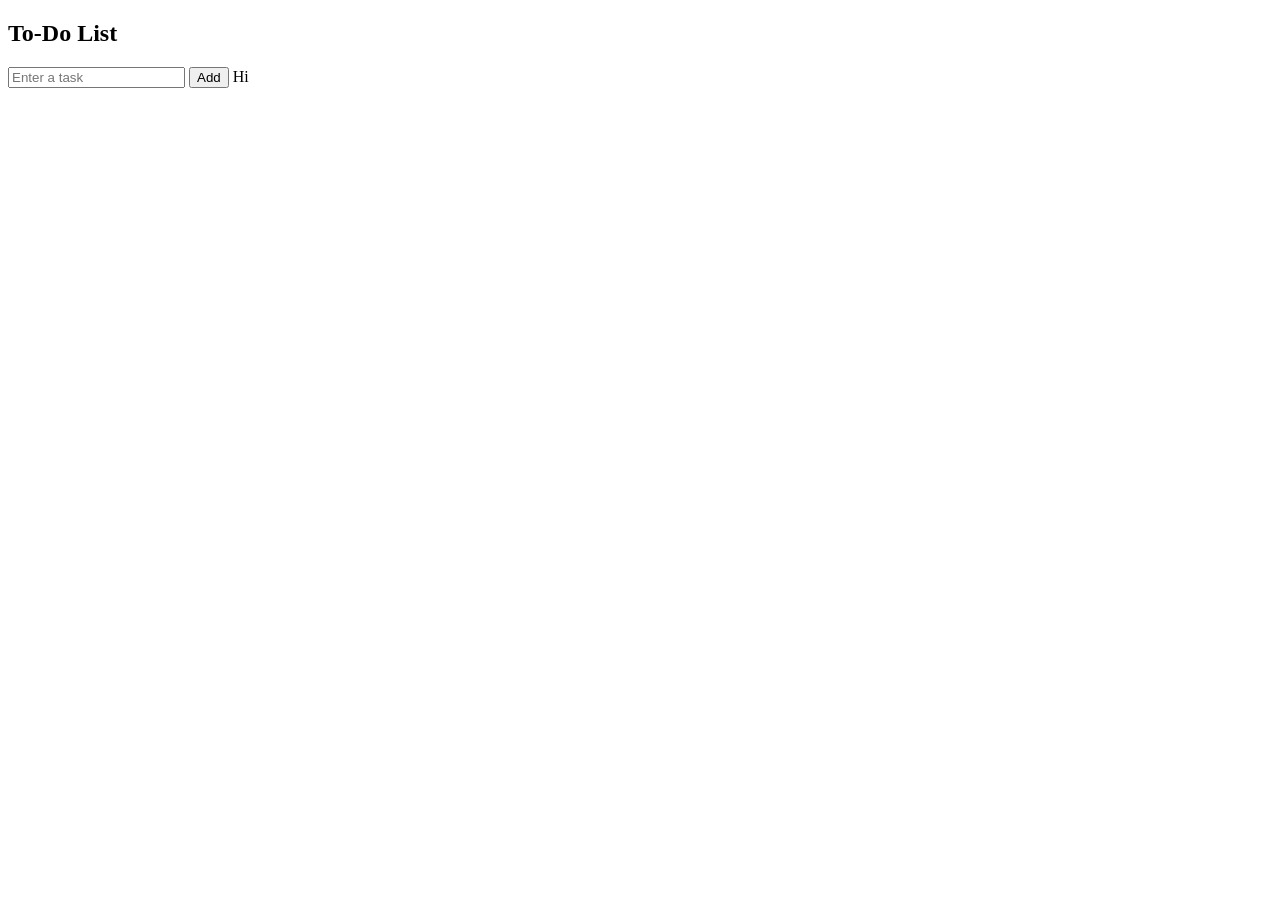
==== todo/index.html @ 3df7aaa6 "asdf" ====
<!DOCTYPE html>
<html lang="en">
  <head>
    <meta charset="UTF-8" />
    <meta name="viewport" content="width=device-width, initial-scale=1.0" />
    <title>Document</title>
    <link rel="stylesheet" href="./todo.css" />
  </head>
  <body>
    <div class="contianer">
      <h2>To-Do List</h2>
      <div class="input-area">
        <input type="text" placeholder="Enter a task" id="taskInput" />
        <button onclick="addTask()">Add</button>
        Hi
      </div>
      <ul id="taskList"></ul>
    </div>
  </body>
  <script>
    function addTask() {
      const taskInput = document.getElementById("taskInput");
      const taskText = taskInput.value.trim();

      if (taskText === "") {
        alert("Please enter a task!");
        return;
      }

      const li = document.createElement("li");
      li.innerHTML = `
      ${taskText} <button class="remove-btn" onclick="removeTask(this)" >X</button>
      `;
      document.getElementById("taskList").appendChild(li);
      taskInput.value = "";
    }

    function removeTask(button) {
      const li = button.parentElement;
      li.remove();
    }
  </script>
</html>
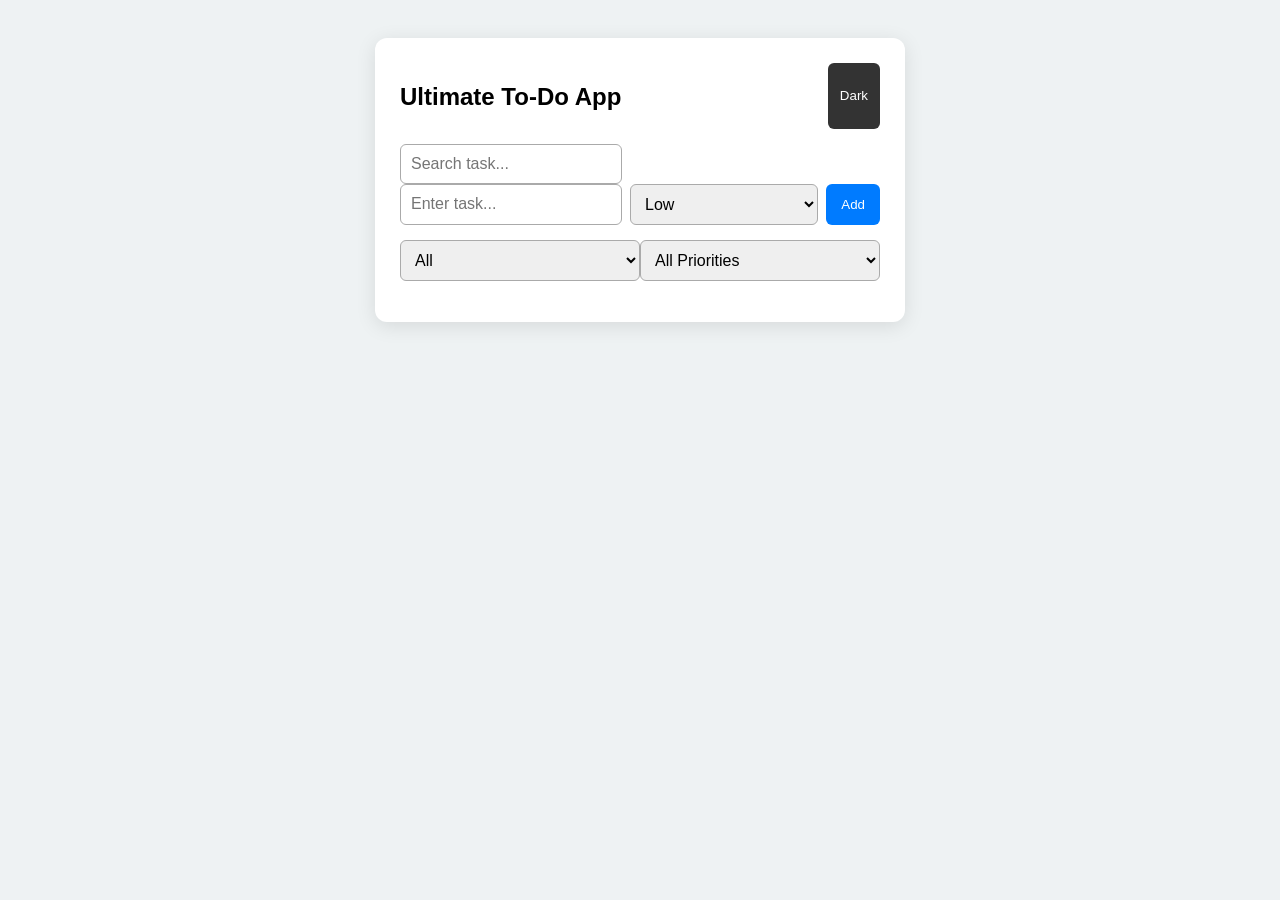
==== commit 0a50ea32: "qr and weather mini prj" ====
--- a/todo/index.html
+++ b/todo/index.html
@@ -1,43 +1,354 @@
 <!DOCTYPE html>
 <html lang="en">
-  <head>
-    <meta charset="UTF-8" />
-    <meta name="viewport" content="width=device-width, initial-scale=1.0" />
-    <title>Document</title>
-    <link rel="stylesheet" href="./todo.css" />
-  </head>
-  <body>
-    <div class="contianer">
-      <h2>To-Do List</h2>
-      <div class="input-area">
-        <input type="text" placeholder="Enter a task" id="taskInput" />
-        <button onclick="addTask()">Add</button>
-        Hi
-      </div>
-      <ul id="taskList"></ul>
+<head>
+<meta charset="UTF-8">
+<title>Ultimate To-Do App</title>
+
+<style>
+  body {
+    font-family: Arial, sans-serif;
+    background: #eef2f3;
+    padding: 30px;
+    display: flex;
+    justify-content: center;
+    transition: 0.3s;
+  }
+  body.dark {
+    background: #1e1e1e;
+    color: white;
+  }
+
+  .container {
+    width: 480px;
+    background: white;
+    padding: 25px;
+    border-radius: 12px;
+    box-shadow: 0 4px 20px rgba(0,0,0,0.1);
+    transition: 0.3s;
+  }
+  body.dark .container {
+    background: #2e2e2e;
+  }
+
+  h2 {
+    text-align: center;
+    margin-bottom: 18px;
+  }
+
+  .top-bar {
+    display: flex;
+    justify-content: space-between;
+    margin-bottom: 15px;
+  }
+
+  .dark-toggle {
+    background: #333;
+    color: white;
+    padding: 8px 12px;
+    border: none;
+    border-radius: 6px;
+    cursor: pointer;
+  }
+
+  /* INPUT AREA */
+  .input-area {
+    display: flex;
+    gap: 8px;
+    margin-bottom: 12px;
+  }
+  input, select {
+    padding: 10px;
+    font-size: 16px;
+    border: 1px solid #aaa;
+    border-radius: 6px;
+    flex: 1;
+  }
+
+  button {
+    padding: 10px 15px;
+    background: #007bff;
+    color: white;
+    border: none;
+    border-radius: 6px;
+    cursor: pointer;
+  }
+
+  /* FILTER & SEARCH */
+  .filters {
+    display: flex;
+    justify-content: space-between;
+    margin: 15px 0;
+  }
+  .filters select {
+    width: 48%;
+  }
+
+  /* TASK LIST */
+  ul {
+    padding: 0;
+    list-style: none;
+  }
+
+  li {
+    background: #f8f9fa;
+    padding: 12px;
+    margin-bottom: 10px;
+    border-radius: 8px;
+    border-left: 6px solid #007bff;
+    display: flex;
+    justify-content: space-between;
+    align-items: center;
+    transition: 0.25s;
+    cursor: grab;
+  }
+
+  body.dark li { background: #3b3b3b; }
+
+  li.dragging {
+    opacity: 0.4;
+  }
+
+  li.completed {
+    text-decoration: line-through;
+    opacity: 0.6;
+    border-left-color: green;
+  }
+
+  /* PRIORITY COLORS */
+  li.high { border-left-color: red; }
+  li.medium { border-left-color: orange; }
+  li.low { border-left-color: #007bff; }
+
+  /* BUTTON GROUP */
+  .btns {
+    display: flex;
+    gap: 6px;
+  }
+  .edit-btn { background: orange; }
+  .remove-btn { background: red; }
+  .check-btn { background: green; }
+
+  /* ANIMATION */
+  li.added {
+    animation: fadeIn 0.4s ease;
+  }
+  @keyframes fadeIn {
+    from { transform: translateY(-6px); opacity: 0; }
+    to { transform: translateY(0); opacity: 1; }
+  }
+  li.removed {
+    animation: fadeOut 0.4s forwards;
+  }
+  @keyframes fadeOut {
+    to { transform: translateX(40px); opacity: 0; }
+  }
+</style>
+</head>
+
+<body>
+
+<div class="container">
+  <div class="top-bar">
+    <h2>Ultimate To-Do App</h2>
+    <button class="dark-toggle" onclick="toggleDarkMode()">Dark</button>
+  </div>
+
+  <!-- SEARCH -->
+  <input id="searchBox" type="text" placeholder="Search task..." onkeyup="applyFilters()">
+
+  <!-- ADD TASK -->
+  <div class="input-area">
+    <input type="text" id="taskInput" placeholder="Enter task...">
+    <select id="prioritySelect">
+      <option value="low">Low</option>
+      <option value="medium">Medium</option>
+      <option value="high">High</option>
+    </select>
+    <button onclick="addTask()">Add</button>
+  </div>
+
+  <!-- FILTERS -->
+  <div class="filters">
+    <select id="statusFilter" onchange="applyFilters()">
+      <option value="all">All</option>
+      <option value="completed">Completed</option>
+      <option value="pending">Pending</option>
+    </select>
+
+    <select id="priorityFilter" onchange="applyFilters()">
+      <option value="all">All Priorities</option>
+      <option value="high">High</option>
+      <option value="medium">Medium</option>
+      <option value="low">Low</option>
+    </select>
+  </div>
+
+  <ul id="taskList"></ul>
+</div>
+
+<script>
+document.addEventListener("DOMContentLoaded", loadTasks);
+
+/* ---------------- ADD TASK ---------------- */
+function addTask() {
+  const text = taskInput.value.trim();
+  const priority = prioritySelect.value;
+
+  if (text === "") return alert("Enter a task!");
+
+  const task = { text, completed: false, priority };
+  saveTask(task);
+  renderTask(task, true);
+
+  taskInput.value = "";
+}
+
+/* ---------------- RENDER TASK ---------------- */
+function renderTask(task, animate=false) {
+  const li = document.createElement("li");
+  li.draggable = true;
+  li.classList.add(task.priority);
+  if (task.completed) li.classList.add("completed");
+  if (animate) li.classList.add("added");
+
+  li.innerHTML = `
+    <span>${task.text}</span>
+
+    <div class="btns">
+      <button class="check-btn" onclick="toggleComplete(this)">✓</button>
+      <button class="edit-btn" onclick="editTask(this)">✎</button>
+      <button class="remove-btn" onclick="removeTask(this)">X</button>
     </div>
-  </body>
-  <script>
-    function addTask() {
-      const taskInput = document.getElementById("taskInput");
-      const taskText = taskInput.value.trim();
-
-      if (taskText === "") {
-        alert("Please enter a task!");
-        return;
-      }
-
-      const li = document.createElement("li");
-      li.innerHTML = `
-      ${taskText} <button class="remove-btn" onclick="removeTask(this)" >X</button>
-      `;
-      document.getElementById("taskList").appendChild(li);
-      taskInput.value = "";
-    }
-
-    function removeTask(button) {
-      const li = button.parentElement;
-      li.remove();
-    }
-  </script>
+  `;
+
+  addDragEvents(li);
+
+  taskList.appendChild(li);
+}
+
+/* ---------------- SAVE TASK ---------------- */
+function saveTask(task) {
+  const tasks = loadStorage();
+  tasks.push(task);
+  saveStorage(tasks);
+}
+
+/* ---------------- STORAGE HELPERS ---------------- */
+function loadStorage() {
+  return JSON.parse(localStorage.getItem("tasks") || "[]");
+}
+function saveStorage(tasks) {
+  localStorage.setItem("tasks", JSON.stringify(tasks));
+}
+
+/* ---------------- LOAD EXISTING TASKS ---------------- */
+function loadTasks() {
+  const tasks = loadStorage();
+  tasks.forEach(t => renderTask(t));
+
+  if (localStorage.getItem("darkMode") === "on") {
+    document.body.classList.add("dark");
+  }
+}
+
+/* ---------------- REMOVE TASK ---------------- */
+function removeTask(btn) {
+  const li = btn.closest("li");
+  li.classList.add("removed");
+
+  setTimeout(() => {
+    li.remove();
+    updateStorage();
+  }, 350);
+}
+
+/* ---------------- EDIT TASK ---------------- */
+function editTask(btn) {
+  const li = btn.closest("li");
+  const span = li.querySelector("span");
+
+  const updated = prompt("Edit task:", span.innerText);
+  if (updated !== null && updated.trim() !== "") {
+    span.innerText = updated;
+  }
+
+  updateStorage();
+}
+
+/* ---------------- COMPLETE TASK ---------------- */
+function toggleComplete(btn) {
+  const li = btn.closest("li");
+  li.classList.toggle("completed");
+  updateStorage();
+}
+
+/* ---------------- UPDATE STORAGE AFTER ANY CHANGE ---------------- */
+function updateStorage() {
+  const tasks = [];
+  document.querySelectorAll("#taskList li").forEach(li => {
+    tasks.push({
+      text: li.querySelector("span").innerText,
+      completed: li.classList.contains("completed"),
+      priority: [...li.classList].find(c => 
+        ["high","medium","low"].includes(c)
+      )
+    });
+  });
+  saveStorage(tasks);
+  applyFilters();
+}
+
+/* ---------------- DARK MODE ---------------- */
+function toggleDarkMode() {
+  document.body.classList.toggle("dark");
+  localStorage.setItem("darkMode",
+    document.body.classList.contains("dark") ? "on" : "off"
+  );
+}
+
+/* ---------------- SEARCH + FILTER ---------------- */
+function applyFilters() {
+  const search = searchBox.value.toLowerCase();
+  const status = statusFilter.value;
+  const priority = priorityFilter.value;
+
+  document.querySelectorAll("#taskList li").forEach(li => {
+    const text = li.querySelector("span").innerText.toLowerCase();
+    const isCompleted = li.classList.contains("completed");
+    const pri = [...li.classList].find(c => ["high","medium","low"].includes(c));
+
+    let show = true;
+
+    if (!text.includes(search)) show = false;
+    if (status === "completed" && !isCompleted) show = false;
+    if (status === "pending" && isCompleted) show = false;
+    if (priority !== "all" && priority !== pri) show = false;
+
+    li.style.display = show ? "flex" : "none";
+  });
+}
+
+/* ---------------- DRAG & DROP ---------------- */
+function addDragEvents(li) {
+  li.addEventListener("dragstart", () => li.classList.add("dragging"));
+  li.addEventListener("dragend", () => {
+    li.classList.remove("dragging");
+    updateStorage();
+  });
+}
+
+taskList.addEventListener("dragover", e => {
+  e.preventDefault();
+  const dragging = document.querySelector(".dragging");
+  const after = Array.from(taskList.children).find(li => {
+    return e.clientY <= li.offsetTop + li.offsetHeight / 2;
+  });
+
+  if (after) taskList.insertBefore(dragging, after);
+  else taskList.appendChild(dragging);
+});
+
+</script>
+
+</body>
 </html>
